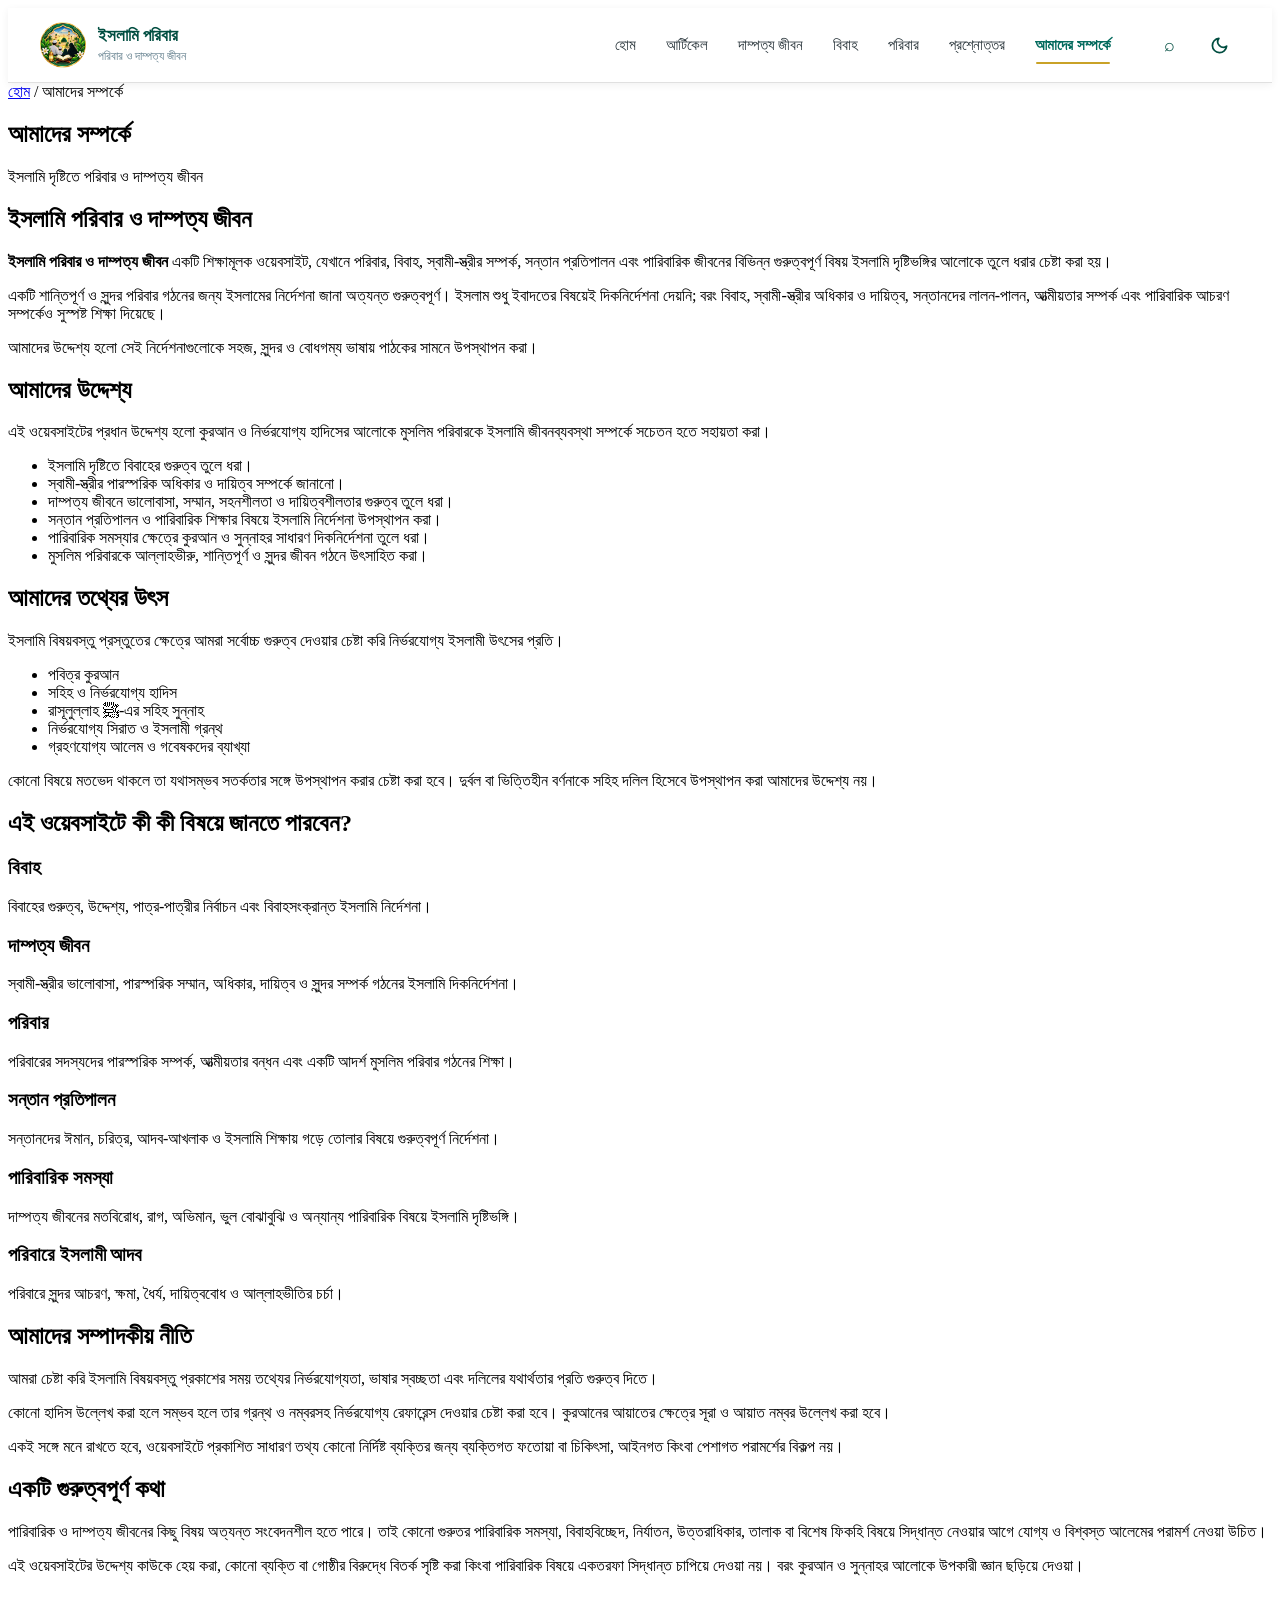
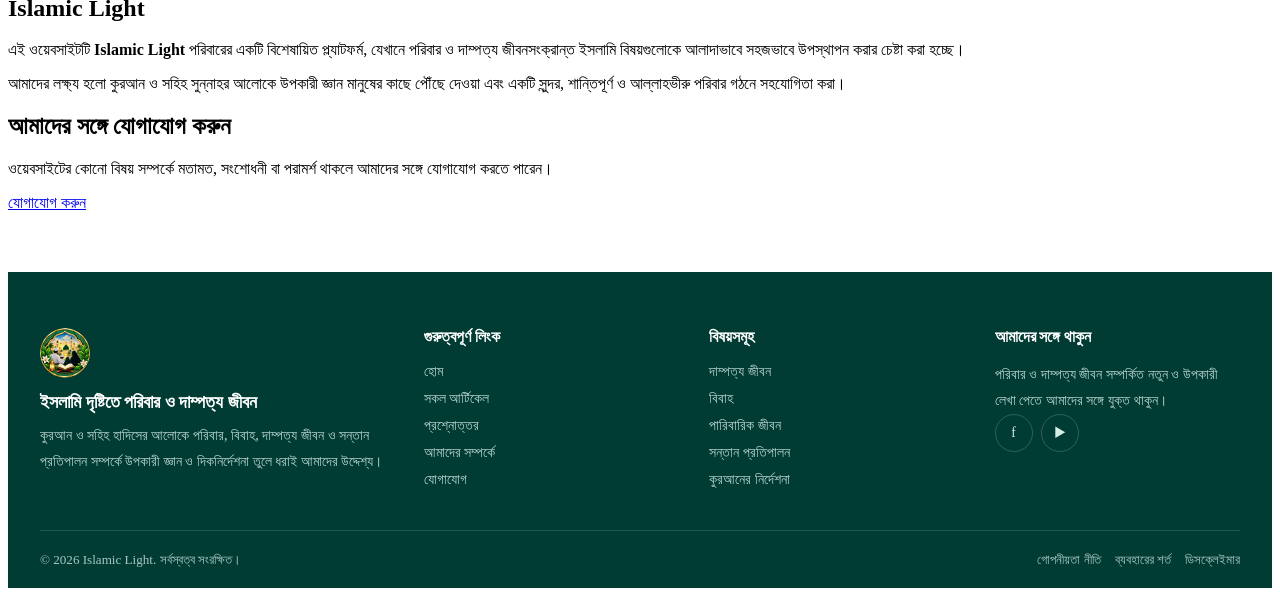
==== about.html @ 16d642fc "Create about.html" ====
<!DOCTYPE html>
<html lang="bn">
<head>
    <meta charset="UTF-8">

    <meta
        name="viewport"
        content="width=device-width, initial-scale=1.0"
    >

    <title>আমাদের সম্পর্কে | ইসলামি পরিবার ও দাম্পত্য জীবন</title>

    <meta
        name="description"
        content="ইসলামি দৃষ্টিতে পরিবার ও দাম্পত্য জীবন সম্পর্কে কুরআন, সহিহ হাদিস ও নির্ভরযোগ্য ইসলামী জ্ঞানের আলোকে তথ্য ও পরামর্শ।"
    >

    <meta
        name="robots"
        content="index, follow, max-image-preview:large"
    >

    <link
        rel="canonical"
        href="https://family.islamiclight.in/about.html"
    >

    <!-- Open Graph -->
    <meta
        property="og:type"
        content="website"
    >

    <meta
        property="og:title"
        content="আমাদের সম্পর্কে | ইসলামি পরিবার ও দাম্পত্য জীবন"
    >

    <meta
        property="og:description"
        content="কুরআন ও সহিহ হাদিসের আলোকে পরিবার, বিবাহ ও দাম্পত্য জীবন সম্পর্কে নির্ভরযোগ্য ইসলামী জ্ঞান।"
    >

    <meta
        property="og:url"
        content="https://family.islamiclight.in/about.html"
    >

    <meta
        property="og:site_name"
        content="ইসলামি পরিবার ও দাম্পত্য জীবন"
    >

    <meta
        property="og:image"
        content="https://family.islamiclight.in/images/family-islamic-life.webp"
    >

    <meta
        property="og:image:width"
        content="1200"
    >

    <meta
        property="og:image:height"
        content="630"
    >

    <!-- Twitter / X -->
    <meta
        name="twitter:card"
        content="summary_large_image"
    >

    <meta
        name="twitter:title"
        content="আমাদের সম্পর্কে | ইসলামি পরিবার ও দাম্পত্য জীবন"
    >

    <meta
        name="twitter:description"
        content="কুরআন ও সহিহ হাদিসের আলোকে পরিবার, বিবাহ ও দাম্পত্য জীবন সম্পর্কে নির্ভরযোগ্য ইসলামী জ্ঞান।"
    >

    <meta
        name="twitter:image"
        content="https://family.islamiclight.in/images/family-islamic-life.webp"
    >

    <!-- Favicon -->
    <link
        rel="icon"
        type="image/webp"
        href="/images/favicon.webp"
    >

    <!-- Global CSS -->
    <link
        rel="stylesheet"
        href="/css/header-footer.css"
    >

    <!-- About Page CSS -->
    <link
        rel="stylesheet"
        href="/css/about-page.css"
    >

    <!-- Global JavaScript -->
    <script
        src="/js/global.js"
        defer
    ></script>

    <!-- Structured Data -->
    <script type="application/ld+json">
    {
        "@context": "https://schema.org",
        "@type": "AboutPage",
        "name": "আমাদের সম্পর্কে",
        "url": "https://family.islamiclight.in/about.html",
        "description": "ইসলামি দৃষ্টিতে পরিবার ও দাম্পত্য জীবন সম্পর্কে কুরআন, সহিহ হাদিস ও নির্ভরযোগ্য ইসলামী জ্ঞানের আলোকে তথ্য ও পরামর্শ।",
        "isPartOf": {
            "@type": "WebSite",
            "name": "ইসলামি পরিবার ও দাম্পত্য জীবন",
            "url": "https://family.islamiclight.in/"
        }
    }
    </script>
</head>

<body>

    
    <div id="site-header"></div>


    
    <main id="main-content">

        <!-- Page Header -->
        <section class="page-hero">

            <div class="container">

                <nav
                    class="breadcrumb"
                    aria-label="Breadcrumb"
                >
                    <a href="/">হোম</a>
                    <span aria-hidden="true">/</span>
                    <span aria-current="page">
                        আমাদের সম্পর্কে
                    </span>
                </nav>

                <h1>
                    আমাদের সম্পর্কে
                </h1>

                <p>
                    ইসলামি দৃষ্টিতে পরিবার ও দাম্পত্য জীবন
                </p>

            </div>

        </section>


        <!-- About Introduction -->
        <section class="about-section">

            <div class="container">

                <article class="about-content">

                    <h2>
                        ইসলামি পরিবার ও দাম্পত্য জীবন
                    </h2>

                    <p>
                        <strong>ইসলামি পরিবার ও দাম্পত্য জীবন</strong>
                        একটি শিক্ষামূলক ওয়েবসাইট, যেখানে পরিবার,
                        বিবাহ, স্বামী-স্ত্রীর সম্পর্ক, সন্তান প্রতিপালন
                        এবং পারিবারিক জীবনের বিভিন্ন গুরুত্বপূর্ণ বিষয়
                        ইসলামি দৃষ্টিভঙ্গির আলোকে তুলে ধরার চেষ্টা করা হয়।
                    </p>

                    <p>
                        একটি শান্তিপূর্ণ ও সুন্দর পরিবার গঠনের জন্য
                        ইসলামের নির্দেশনা জানা অত্যন্ত গুরুত্বপূর্ণ।
                        ইসলাম শুধু ইবাদতের বিষয়েই দিকনির্দেশনা দেয়নি;
                        বরং বিবাহ, স্বামী-স্ত্রীর অধিকার ও দায়িত্ব,
                        সন্তানদের লালন-পালন, আত্মীয়তার সম্পর্ক এবং
                        পারিবারিক আচরণ সম্পর্কেও সুস্পষ্ট শিক্ষা দিয়েছে।
                    </p>

                    <p>
                        আমাদের উদ্দেশ্য হলো সেই নির্দেশনাগুলোকে
                        সহজ, সুন্দর ও বোধগম্য ভাষায় পাঠকের সামনে
                        উপস্থাপন করা।
                    </p>

                </article>

            </div>

        </section>


        <!-- Our Purpose -->
        <section class="purpose-section">

            <div class="container">

                <h2>
                    আমাদের উদ্দেশ্য
                </h2>

                <p>
                    এই ওয়েবসাইটের প্রধান উদ্দেশ্য হলো কুরআন ও
                    নির্ভরযোগ্য হাদিসের আলোকে মুসলিম পরিবারকে
                    ইসলামি জীবনব্যবস্থা সম্পর্কে সচেতন হতে সহায়তা করা।
                </p>

                <ul>
                    <li>
                        ইসলামি দৃষ্টিতে বিবাহের গুরুত্ব তুলে ধরা।
                    </li>

                    <li>
                        স্বামী-স্ত্রীর পারস্পরিক অধিকার ও দায়িত্ব
                        সম্পর্কে জানানো।
                    </li>

                    <li>
                        দাম্পত্য জীবনে ভালোবাসা, সম্মান, সহনশীলতা
                        ও দায়িত্বশীলতার গুরুত্ব তুলে ধরা।
                    </li>

                    <li>
                        সন্তান প্রতিপালন ও পারিবারিক শিক্ষার
                        বিষয়ে ইসলামি নির্দেশনা উপস্থাপন করা।
                    </li>

                    <li>
                        পারিবারিক সমস্যার ক্ষেত্রে কুরআন ও
                        সুন্নাহর সাধারণ দিকনির্দেশনা তুলে ধরা।
                    </li>

                    <li>
                        মুসলিম পরিবারকে আল্লাহভীরু, শান্তিপূর্ণ
                        ও সুন্দর জীবন গঠনে উৎসাহিত করা।
                    </li>
                </ul>

            </div>

        </section>


        <!-- Sources -->
        <section class="sources-section">

            <div class="container">

                <h2>
                    আমাদের তথ্যের উৎস
                </h2>

                <p>
                    ইসলামি বিষয়বস্তু প্রস্তুতের ক্ষেত্রে আমরা
                    সর্বোচ্চ গুরুত্ব দেওয়ার চেষ্টা করি নির্ভরযোগ্য
                    ইসলামী উৎসের প্রতি।
                </p>

                <ul>
                    <li>
                        পবিত্র কুরআন
                    </li>

                    <li>
                        সহিহ ও নির্ভরযোগ্য হাদিস
                    </li>

                    <li>
                        রাসূলুল্লাহ ﷺ-এর সহিহ সুন্নাহ
                    </li>

                    <li>
                        নির্ভরযোগ্য সিরাত ও ইসলামী গ্রন্থ
                    </li>

                    <li>
                        গ্রহণযোগ্য আলেম ও গবেষকদের ব্যাখ্যা
                    </li>
                </ul>

                <p>
                    কোনো বিষয়ে মতভেদ থাকলে তা যথাসম্ভব
                    সতর্কতার সঙ্গে উপস্থাপন করার চেষ্টা করা হবে।
                    দুর্বল বা ভিত্তিহীন বর্ণনাকে সহিহ দলিল হিসেবে
                    উপস্থাপন করা আমাদের উদ্দেশ্য নয়।
                </p>

            </div>

        </section>


        <!-- Topics -->
        <section class="topics-section">

            <div class="container">

                <h2>
                    এই ওয়েবসাইটে কী কী বিষয়ে জানতে পারবেন?
                </h2>

                <div class="topics-list">

                    <article class="topic-item">

                        <h3>
                            বিবাহ
                        </h3>

                        <p>
                            বিবাহের গুরুত্ব, উদ্দেশ্য, পাত্র-পাত্রীর
                            নির্বাচন এবং বিবাহসংক্রান্ত ইসলামি নির্দেশনা।
                        </p>

                    </article>


                    <article class="topic-item">

                        <h3>
                            দাম্পত্য জীবন
                        </h3>

                        <p>
                            স্বামী-স্ত্রীর ভালোবাসা, পারস্পরিক সম্মান,
                            অধিকার, দায়িত্ব ও সুন্দর সম্পর্ক গঠনের
                            ইসলামি দিকনির্দেশনা।
                        </p>

                    </article>


                    <article class="topic-item">

                        <h3>
                            পরিবার
                        </h3>

                        <p>
                            পরিবারের সদস্যদের পারস্পরিক সম্পর্ক,
                            আত্মীয়তার বন্ধন এবং একটি আদর্শ মুসলিম
                            পরিবার গঠনের শিক্ষা।
                        </p>

                    </article>


                    <article class="topic-item">

                        <h3>
                            সন্তান প্রতিপালন
                        </h3>

                        <p>
                            সন্তানদের ঈমান, চরিত্র, আদব-আখলাক ও
                            ইসলামি শিক্ষায় গড়ে তোলার বিষয়ে গুরুত্বপূর্ণ
                            নির্দেশনা।
                        </p>

                    </article>


                    <article class="topic-item">

                        <h3>
                            পারিবারিক সমস্যা
                        </h3>

                        <p>
                            দাম্পত্য জীবনের মতবিরোধ, রাগ, অভিমান,
                            ভুল বোঝাবুঝি ও অন্যান্য পারিবারিক বিষয়ে
                            ইসলামি দৃষ্টিভঙ্গি।
                        </p>

                    </article>


                    <article class="topic-item">

                        <h3>
                            পরিবারে ইসলামী আদব
                        </h3>

                        <p>
                            পরিবারে সুন্দর আচরণ, ক্ষমা, ধৈর্য,
                            দায়িত্ববোধ ও আল্লাহভীতির চর্চা।
                        </p>

                    </article>

                </div>

            </div>

        </section>


        <!-- Editorial Policy -->
        <section class="editorial-section">

            <div class="container">

                <h2>
                    আমাদের সম্পাদকীয় নীতি
                </h2>

                <p>
                    আমরা চেষ্টা করি ইসলামি বিষয়বস্তু প্রকাশের সময়
                    তথ্যের নির্ভরযোগ্যতা, ভাষার স্বচ্ছতা এবং
                    দলিলের যথার্থতার প্রতি গুরুত্ব দিতে।
                </p>

                <p>
                    কোনো হাদিস উল্লেখ করা হলে সম্ভব হলে তার
                    গ্রন্থ ও নম্বরসহ নির্ভরযোগ্য রেফারেন্স দেওয়ার
                    চেষ্টা করা হবে। কুরআনের আয়াতের ক্ষেত্রে
                    সূরা ও আয়াত নম্বর উল্লেখ করা হবে।
                </p>

                <p>
                    একই সঙ্গে মনে রাখতে হবে, ওয়েবসাইটে প্রকাশিত
                    সাধারণ তথ্য কোনো নির্দিষ্ট ব্যক্তির জন্য
                    ব্যক্তিগত ফতোয়া বা চিকিৎসা, আইনগত কিংবা
                    পেশাগত পরামর্শের বিকল্প নয়।
                </p>

            </div>

        </section>


        <!-- Important Note -->
        <section class="important-note">

            <div class="container">

                <h2>
                    একটি গুরুত্বপূর্ণ কথা
                </h2>

                <p>
                    পারিবারিক ও দাম্পত্য জীবনের কিছু বিষয়
                    অত্যন্ত সংবেদনশীল হতে পারে। তাই কোনো গুরুতর
                    পারিবারিক সমস্যা, বিবাহবিচ্ছেদ, নির্যাতন,
                    উত্তরাধিকার, তালাক বা বিশেষ ফিকহি বিষয়ে
                    সিদ্ধান্ত নেওয়ার আগে যোগ্য ও বিশ্বস্ত আলেমের
                    পরামর্শ নেওয়া উচিত।
                </p>

                <p>
                    এই ওয়েবসাইটের উদ্দেশ্য কাউকে হেয় করা,
                    কোনো ব্যক্তি বা গোষ্ঠীর বিরুদ্ধে বিতর্ক সৃষ্টি
                    করা কিংবা পারিবারিক বিষয়ে একতরফা সিদ্ধান্ত
                    চাপিয়ে দেওয়া নয়। বরং কুরআন ও সুন্নাহর
                    আলোকে উপকারী জ্ঞান ছড়িয়ে দেওয়া।
                </p>

            </div>

        </section>


        <!-- Islamic Light Connection -->
        <section class="website-section">

            <div class="container">

                <h2>
                    Islamic Light
                </h2>

                <p>
                    এই ওয়েবসাইটটি <strong>Islamic Light</strong>
                    পরিবারের একটি বিশেষায়িত প্ল্যাটফর্ম,
                    যেখানে পরিবার ও দাম্পত্য জীবনসংক্রান্ত
                    ইসলামি বিষয়গুলোকে আলাদাভাবে সহজভাবে
                    উপস্থাপন করার চেষ্টা করা হচ্ছে।
                </p>

                <p>
                    আমাদের লক্ষ্য হলো কুরআন ও সহিহ সুন্নাহর
                    আলোকে উপকারী জ্ঞান মানুষের কাছে পৌঁছে দেওয়া
                    এবং একটি সুন্দর, শান্তিপূর্ণ ও আল্লাহভীরু
                    পরিবার গঠনে সহযোগিতা করা।
                </p>

            </div>

        </section>


        <!-- Contact CTA -->
        <section class="contact-section">

            <div class="container">

                <h2>
                    আমাদের সঙ্গে যোগাযোগ করুন
                </h2>

                <p>
                    ওয়েবসাইটের কোনো বিষয় সম্পর্কে মতামত,
                    সংশোধনী বা পরামর্শ থাকলে আমাদের সঙ্গে
                    যোগাযোগ করতে পারেন।
                </p>

                <a
                    href="/contact.html"
                    class="contact-button"
                >
                    যোগাযোগ করুন
                </a>

            </div>

        </section>

    </main>


    <div id="site-footer"></div>


</body>
  </html>
---- css/header-footer.css ----
/* =========================================================
   ISLAMIC LIGHT
   Family & Married Life Website
   Header & Footer Styles
   File: header-footer.css
   ========================================================= */


/* =========================================================
   1. CSS VARIABLES
   ========================================================= */

:root {
    --primary-color: #00695c;
    --primary-dark: #004d40;
    --primary-light: #00897b;

    --secondary-color: #c9a227;

    --header-bg: #ffffff;
    --footer-bg: #003c34;

    --text-color: #263238;
    --text-light: #607d8b;
    --white: #ffffff;

    --border-color: #e0e0e0;
    --hover-bg: #f1f8f6;

    --header-height: 74px;

    --container-width: 1200px;

    --shadow-sm:
        0 2px 8px rgba(0, 0, 0, 0.06);

    --shadow-md:
        0 4px 18px rgba(0, 0, 0, 0.10);

    --transition:
        0.25s ease;
}


/* =========================================================
   2. BASIC RESET
   ========================================================= */

.site-header *,
.site-footer * {
    box-sizing: border-box;
}

.site-header ul,
.site-footer ul {
    list-style: none;
    margin: 0;
    padding: 0;
}

.site-header a,
.site-footer a {
    text-decoration: none;
}

.site-header button,
.site-footer button {
    font: inherit;
}


/* =========================================================
   3. HEADER
   ========================================================= */

.site-header {
    width: 100%;
    background: var(--header-bg);
    border-bottom: 1px solid var(--border-color);
    box-shadow: var(--shadow-sm);

    position: sticky;
    top: 0;
    z-index: 1000;
}


/* =========================================================
   4. HEADER CONTAINER
   ========================================================= */

.site-header .header-container {
    width: min(100% - 32px, var(--container-width));
    min-height: var(--header-height);

    margin: 0 auto;

    display: flex;
    align-items: center;
    justify-content: space-between;

    gap: 24px;
}


/* =========================================================
   5. BRAND / LOGO
   ========================================================= */

.site-header .site-brand {
    display: flex;
    align-items: center;
    gap: 12px;

    color: var(--primary-dark);

    flex-shrink: 0;
}

.site-header .site-logo {
    width: 46px;
    height: 46px;

    display: block;

    object-fit: contain;

    border-radius: 50%;
}

.site-header .brand-text {
    display: flex;
    flex-direction: column;
    justify-content: center;

    line-height: 1.25;
}

.site-header .brand-title {
    margin: 0;

    color: var(--primary-dark);

    font-size: 1.05rem;
    font-weight: 700;
}

.site-header .brand-subtitle {
    margin: 3px 0 0;

    color: var(--text-light);

    font-size: 0.75rem;
    font-weight: 400;
}


/* =========================================================
   6. DESKTOP NAVIGATION
   ========================================================= */

.site-header .main-navigation {
    display: flex;
    align-items: center;

    margin-left: auto;
}

.site-header .nav-list {
    display: flex;
    align-items: center;
    gap: 4px;
}

.site-header .nav-link {
    position: relative;

    display: inline-flex;
    align-items: center;
    justify-content: center;

    min-height: 44px;

    padding: 8px 13px;

    color: var(--text-color);

    font-size: 0.92rem;
    font-weight: 500;

    border-radius: 8px;

    transition:
        color var(--transition),
        background-color var(--transition);
}

.site-header .nav-link:hover,
.site-header .nav-link:focus-visible {
    color: var(--primary-color);
    background: var(--hover-bg);
}

.site-header .nav-link.active {
    color: var(--primary-color);
    font-weight: 700;
}


/* Active navigation indicator */

.site-header .nav-link.active::after {
    content: "";

    position: absolute;

    left: 14px;
    right: 14px;
    bottom: 3px;

    height: 2px;

    background: var(--secondary-color);

    border-radius: 10px;
}


/* =========================================================
   7. HEADER ACTIONS
   ========================================================= */

.site-header .header-actions {
    display: flex;
    align-items: center;
    gap: 8px;

    flex-shrink: 0;
}


/* Generic header action */

.site-header .header-action {
    width: 42px;
    height: 42px;

    display: inline-flex;
    align-items: center;
    justify-content: center;

    padding: 0;

    color: var(--primary-dark);
    background: transparent;

    border: 1px solid transparent;
    border-radius: 50%;

    cursor: pointer;

    transition:
        color var(--transition),
        background-color var(--transition),
        border-color var(--transition);
}

.site-header .header-action:hover,
.site-header .header-action:focus-visible {
    color: var(--primary-color);
    background: var(--hover-bg);
    border-color: var(--border-color);
}

/* =========================================================
   THEME TOGGLE BUTTON
   ========================================================= */

.theme-toggle-btn {
    display: inline-flex;
    align-items: center;
    justify-content: center;
    width: 40px;
    height: 40px;
    padding: 0;
    background: var(--home-bg-green);
    color: var(--home-primary);
    border: 1px solid var(--home-border);
    border-radius: 50%;
    cursor: pointer;
    transition: background-color var(--home-transition), color var(--home-transition), transform var(--home-transition), border-color var(--home-transition);
}

.theme-toggle-btn:hover {
    background: var(--home-primary);
    color: #ffffff;
    transform: scale(1.05);
}

/* আইকন টগল করার লজিক */
.theme-toggle-btn .sun-icon {
    display: none;
}

.theme-toggle-btn .moon-icon {
    display: block;
}

/* ডার্ক মোড সক্রিয় থাকলে সূর্য দেখাবে এবং চাঁদ লুকাবে */
body.dark-mode .theme-toggle-btn .sun-icon,
[data-theme="dark"] .theme-toggle-btn .sun-icon {
    display: block;
    color: #ffd54f; /* গোল্ডেন সান কালার */
}

body.dark-mode .theme-toggle-btn .moon-icon,
[data-theme="dark"] .theme-toggle-btn .moon-icon {
    display: none;
}
/* =========================================================
   8. SEARCH BUTTON
   ========================================================= */

.site-header .search-button {
    font-size: 1.15rem;
}


/* =========================================================
   9. MOBILE MENU BUTTON
   ========================================================= */

.site-header .menu-toggle {
    display: none;

    position: relative;

    width: 44px;
    height: 44px;

    padding: 0;

    background: transparent;

    border: 1px solid var(--border-color);
    border-radius: 8px;

    cursor: pointer;

    transition:
        background-color var(--transition),
        border-color var(--transition);
}

.site-header .menu-toggle:hover,
.site-header .menu-toggle:focus-visible {
    background: var(--hover-bg);
    border-color: var(--primary-color);
}

.site-header .menu-icon,
.site-header .menu-icon::before,
.site-header .menu-icon::after {
    width: 21px;
    height: 2px;

    background: var(--primary-dark);

    border-radius: 5px;

    transition:
        transform var(--transition),
        opacity var(--transition);
}

.site-header .menu-icon {
    position: relative;

    display: block;

    margin: auto;
}

.site-header .menu-icon::before,
.site-header .menu-icon::after {
    content: "";

    position: absolute;
    left: 0;
}

.site-header .menu-icon::before {
    top: -7px;
}

.site-header .menu-icon::after {
    top: 7px;
}


/* =========================================================
   10. MOBILE MENU OPEN STATE
   Controlled by global.js
   ========================================================= */

.site-header .menu-toggle[aria-expanded="true"] .menu-icon {
    background: transparent;
}

.site-header .menu-toggle[aria-expanded="true"] .menu-icon::before {
    transform: translateY(7px) rotate(45deg);
}

.site-header .menu-toggle[aria-expanded="true"] .menu-icon::after {
    transform: translateY(-7px) rotate(-45deg);
}


/* =========================================================
   11. MOBILE SEARCH
   ========================================================= */

.site-header .search-panel {
    display: none;

    width: 100%;

    padding: 12px 16px;

    background: var(--header-bg);

    border-top: 1px solid var(--border-color);
}

.site-header .search-panel.is-open {
    display: block;
}

.site-header .search-form {
    width: min(100%, 700px);

    margin: 0 auto;

    display: flex;
    align-items: center;
    gap: 8px;
}

.site-header .search-input {
    flex: 1;

    min-width: 0;

    height: 44px;

    padding: 8px 14px;

    color: var(--text-color);

    background: #ffffff;

    border: 1px solid var(--border-color);
    border-radius: 8px;

    outline: none;

    font-size: 0.95rem;

    transition:
        border-color var(--transition),
        box-shadow var(--transition);
}

.site-header .search-input:focus {
    border-color: var(--primary-color);

    box-shadow:
        0 0 0 3px rgba(0, 105, 92, 0.10);
}

.site-header .search-submit {
    min-height: 44px;

    padding: 8px 18px;

    color: var(--white);
    background: var(--primary-color);

    border: 0;
    border-radius: 8px;

    cursor: pointer;

    font-weight: 600;

    transition:
        background-color var(--transition),
        transform var(--transition);
}

.site-header .search-submit:hover,
.site-header .search-submit:focus-visible {
    background: var(--primary-dark);
}

.site-header .search-submit:active {
    transform: translateY(1px);
}


/* =========================================================
   12. HEADER DROPDOWN SUPPORT
   ========================================================= */

.site-header .has-dropdown {
    position: relative;
}

.site-header .dropdown-menu {
    position: absolute;

    top: calc(100% + 8px);
    left: 0;

    min-width: 210px;

    padding: 8px;

    background: var(--white);

    border: 1px solid var(--border-color);
    border-radius: 10px;

    box-shadow: var(--shadow-md);

    opacity: 0;
    visibility: hidden;

    transform: translateY(-5px);

    transition:
        opacity var(--transition),
        visibility var(--transition),
        transform var(--transition);
}

.site-header .has-dropdown:hover .dropdown-menu,
.site-header .has-dropdown:focus-within .dropdown-menu {
    opacity: 1;
    visibility: visible;

    transform: translateY(0);
}

.site-header .dropdown-link {
    display: block;

    padding: 10px 12px;

    color: var(--text-color);

    border-radius: 7px;

    font-size: 0.9rem;

    transition:
        color var(--transition),
        background-color var(--transition);
}

.site-header .dropdown-link:hover,
.site-header .dropdown-link:focus-visible {
    color: var(--primary-color);
    background: var(--hover-bg);
}


/* =========================================================
   13. FOOTER
   ========================================================= */

.site-footer {
    margin-top: 60px;

    color: #e8f5f2;

    background: var(--footer-bg);
}


/* =========================================================
   14. FOOTER CONTAINER
   ========================================================= */

.site-footer .footer-container {
    width: min(100% - 32px, var(--container-width));

    margin: 0 auto;
}


/* =========================================================
   15. FOOTER MAIN
   ========================================================= */

.site-footer .footer-main {
    padding: 56px 0 42px;

    display: grid;

    grid-template-columns:
        minmax(220px, 1.4fr)
        repeat(3, minmax(150px, 1fr));

    gap: 40px;
}


/* =========================================================
   16. FOOTER BRAND
   ========================================================= */

.site-footer .footer-brand {
    max-width: 360px;
}

.site-footer .footer-logo {
    width: 50px;
    height: 50px;

    display: block;

    margin-bottom: 14px;

    object-fit: contain;

    border-radius: 50%;
}

.site-footer .footer-title {
    margin: 0 0 10px;

    color: var(--white);

    font-size: 1.15rem;
    font-weight: 700;
}

.site-footer .footer-description {
    margin: 0;

    color: #b7d4cf;

    font-size: 0.9rem;
    line-height: 1.8;
}


/* =========================================================
   17. FOOTER COLUMNS
   ========================================================= */

.site-footer .footer-column-title {
    margin: 0 0 16px;

    color: var(--white);

    font-size: 0.98rem;
    font-weight: 700;
}

.site-footer .footer-links {
    display: flex;
    flex-direction: column;

    gap: 9px;
}

.site-footer .footer-link {
    display: inline-block;

    width: fit-content;

    color: #b7d4cf;

    font-size: 0.88rem;

    transition:
        color var(--transition),
        transform var(--transition);
}

.site-footer .footer-link:hover,
.site-footer .footer-link:focus-visible {
    color: var(--white);

    transform: translateX(3px);
}


/* =========================================================
   18. FOOTER SOCIAL LINKS
   ========================================================= */

.site-footer .social-links {
    display: flex;
    align-items: center;
    flex-wrap: wrap;

    gap: 8px;
}

.site-footer .social-link {
    width: 38px;
    height: 38px;

    display: inline-flex;
    align-items: center;
    justify-content: center;

    color: #d7ebe7;

    border: 1px solid rgba(255, 255, 255, 0.18);
    border-radius: 50%;

    font-size: 0.85rem;

    transition:
        color var(--transition),
        background-color var(--transition),
        border-color var(--transition),
        transform var(--transition);
}

.site-footer .social-link:hover,
.site-footer .social-link:focus-visible {
    color: var(--white);

    background: rgba(255, 255, 255, 0.10);

    border-color: rgba(255, 255, 255, 0.35);

    transform: translateY(-2px);
}


/* =========================================================
   19. FOOTER BOTTOM
   ========================================================= */

.site-footer .footer-bottom {
    padding: 18px 0;

    border-top: 1px solid rgba(255, 255, 255, 0.12);

    display: flex;
    align-items: center;
    justify-content: space-between;

    gap: 20px;
}

.site-footer .copyright {
    margin: 0;

    color: #a9c7c2;

    font-size: 0.82rem;
    line-height: 1.6;
}

.site-footer .footer-bottom-links {
    display: flex;
    align-items: center;
    flex-wrap: wrap;

    gap: 14px;
}

.site-footer .footer-bottom-link {
    color: #a9c7c2;

    font-size: 0.82rem;

    transition: color var(--transition);
}

.site-footer .footer-bottom-link:hover,
.site-footer .footer-bottom-link:focus-visible {
    color: var(--white);
}


/* =========================================================
   20. ACCESSIBILITY
   ========================================================= */

.site-header a:focus-visible,
.site-header button:focus-visible,
.site-footer a:focus-visible,
.site-footer button:focus-visible {
    outline: 3px solid rgba(201, 162, 39, 0.45);
    outline-offset: 2px;
}


/* =========================================================
   21. REDUCED MOTION
   ========================================================= */

@media (prefers-reduced-motion: reduce) {

    .site-header *,
    .site-footer * {
        scroll-behavior: auto !important;
        transition-duration: 0.01ms !important;
        animation-duration: 0.01ms !important;
        animation-iteration-count: 1 !important;
    }
}


/* =========================================================
   22. TABLET
   ========================================================= */

@media (max-width: 1024px) {

    .site-header .nav-link {
        padding-left: 10px;
        padding-right: 10px;

        font-size: 0.87rem;
    }

    .site-footer .footer-main {
        grid-template-columns:
            repeat(2, minmax(180px, 1fr));

        gap: 32px;
    }

    .site-footer .footer-brand {
        max-width: none;
    }
}


/* =========================================================
   23. MOBILE NAVIGATION
   ========================================================= */

@media (max-width: 768px) {

    .site-header .header-container {
        min-height: 66px;

        width: min(100% - 24px, var(--container-width));

        gap: 10px;
    }

    .site-header .site-logo {
        width: 40px;
        height: 40px;
    }

    .site-header .brand-title {
        font-size: 0.95rem;
    }

    .site-header .brand-subtitle {
        font-size: 0.68rem;
    }

    .site-header .menu-toggle {
        display: inline-flex;
        align-items: center;
        justify-content: center;
    }

    .site-header .main-navigation {
        position: absolute;

        top: 100%;
        left: 0;
        right: 0;

        display: none;

        width: 100%;

        padding: 10px 12px 14px;

        background: var(--white);

        border-top: 1px solid var(--border-color);
        border-bottom: 1px solid var(--border-color);

        box-shadow: var(--shadow-md);
    }

    .site-header .main-navigation.is-open {
        display: block;
    }

    .site-header .nav-list {
        display: flex;
        flex-direction: column;
        align-items: stretch;

        gap: 3px;
    }

    .site-header .nav-item {
        width: 100%;
    }

    .site-header .nav-link {
        width: 100%;

        justify-content: flex-start;

        min-height: 46px;

        padding: 10px 14px;

        border-radius: 7px;
    }

    .site-header .nav-link.active::after {
        left: 8px;
        right: auto;

        top: 10px;
        bottom: 10px;

        width: 3px;
        height: auto;
    }

    .site-header .dropdown-menu {
        position: static;

        display: none;

        width: 100%;

        margin-top: 2px;

        padding: 4px;

        border: 0;

        box-shadow: none;

        opacity: 1;
        visibility: visible;

        transform: none;
    }

    .site-header .has-dropdown.is-open .dropdown-menu {
        display: block;
    }

    .site-header .dropdown-link {
        padding-left: 28px;
    }

    .site-footer {
        margin-top: 40px;
    }

    .site-footer .footer-main {
        padding: 42px 0 32px;

        grid-template-columns: 1fr;

        gap: 30px;
    }

    .site-footer .footer-brand {
        max-width: 600px;
    }

    .site-footer .footer-bottom {
        flex-direction: column;

        align-items: flex-start;

        padding: 18px 0;
    }
}


/* =========================================================
   24. SMALL MOBILE
   ========================================================= */

@media (max-width: 480px) {

    .site-header .header-container {
        width: min(100% - 18px, var(--container-width));
    }

    .site-header .brand-subtitle {
        display: none;
    }

    .site-header .header-actions {
        gap: 3px;
    }

    .site-header .header-action {
        width: 39px;
        height: 39px;
    }

    .site-header .menu-toggle {
        width: 41px;
        height: 41px;
    }

    .site-header .search-form {
        flex-direction: column;
        align-items: stretch;
    }

    .site-header .search-submit {
        width: 100%;
    }

    .site-footer .footer-container {
        width: min(100% - 24px, var(--container-width));
    }

    .site-footer .footer-main {
        padding-top: 36px;
    }

    .site-footer .footer-bottom-links {
        gap: 10px;
    }
}


/* =========================================================
   25. PRINT
   ========================================================= */

@media print {

    .site-header {
        position: static;

        box-shadow: none;
    }

    .site-header .main-navigation,
    .site-header .header-actions,
    .site-footer .social-links {
        display: none !important;
    }

    .site-footer {
        color: #000000;
        background: transparent;
    }
}
/* =========================================================
   ACCESSIBILITY - VISUALLY HIDDEN
   ========================================================= */

.visually-hidden {
    position: absolute !important;

    width: 1px !important;
    height: 1px !important;

    padding: 0 !important;
    margin: -1px !important;

    overflow: hidden !important;

    clip: rect(0, 0, 0, 0) !important;
    clip-path: inset(50%) !important;

    white-space: nowrap !important;

    border: 0 !important;
}
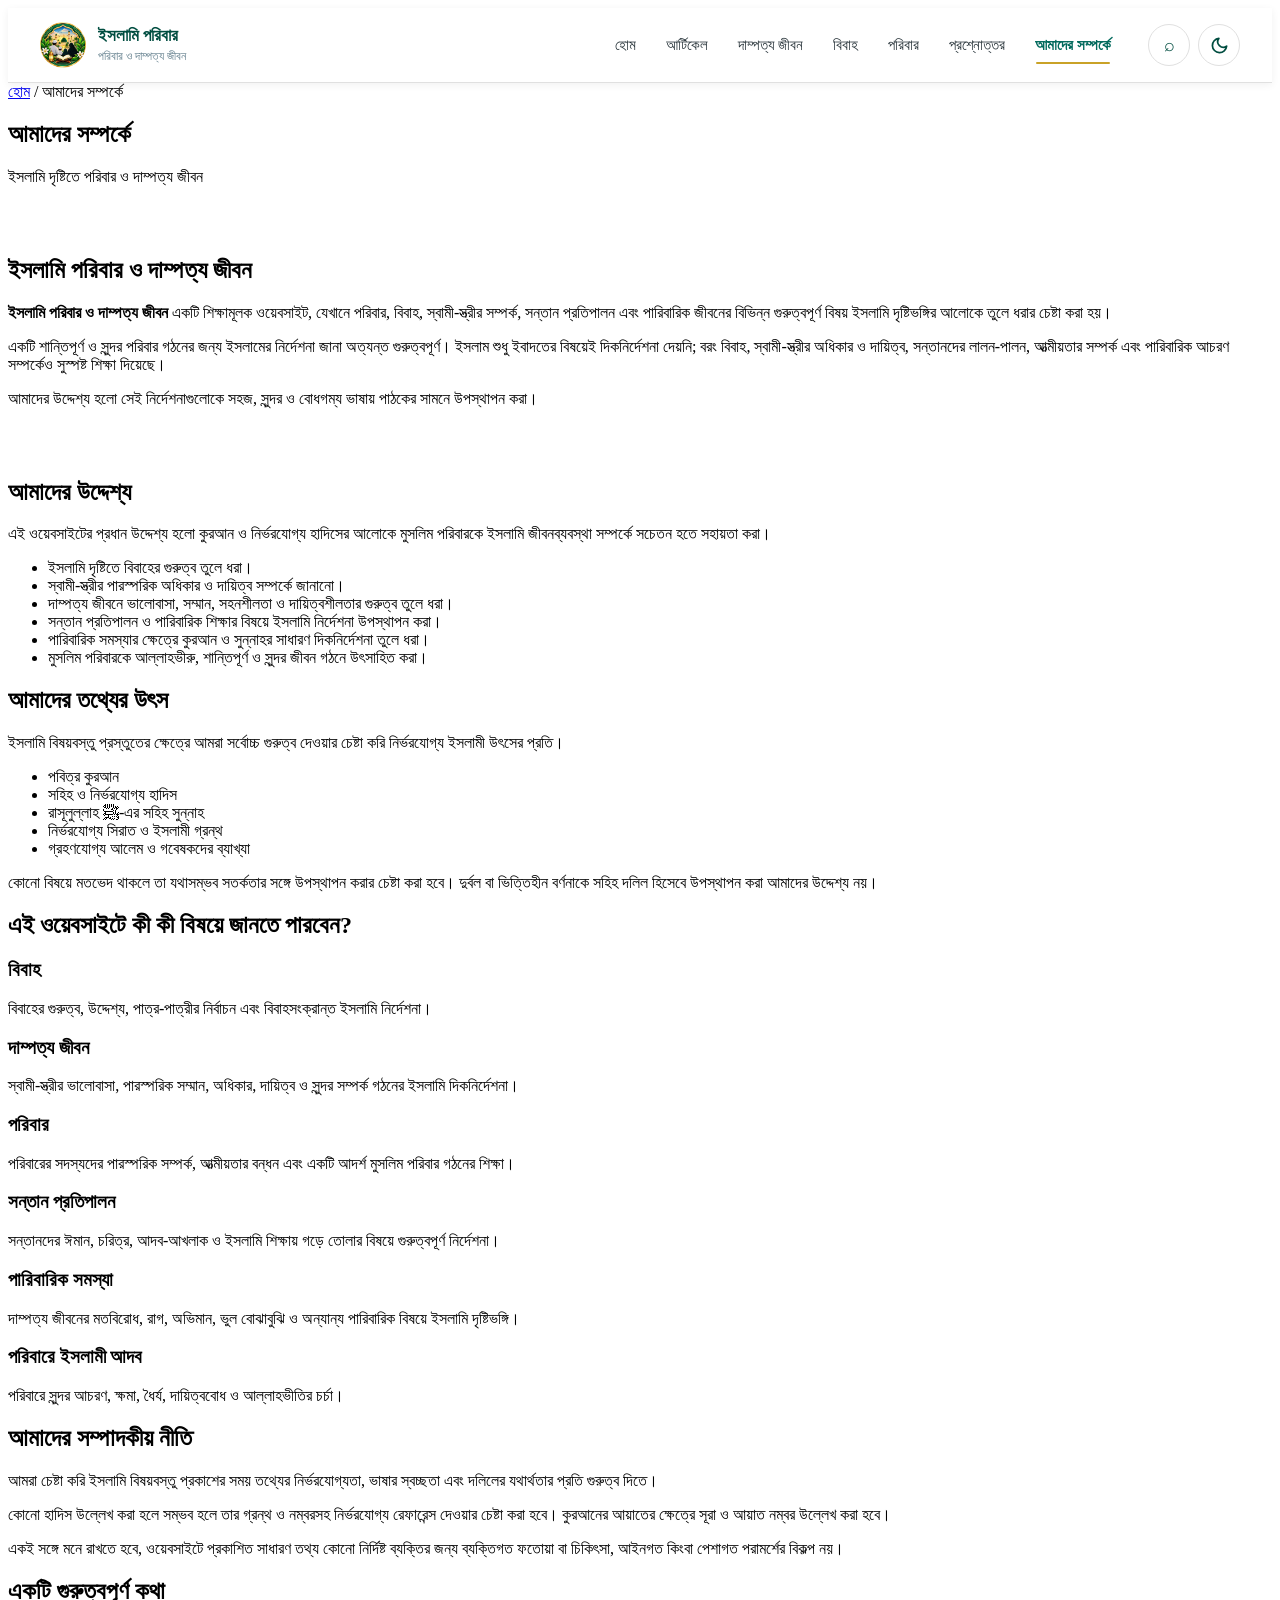
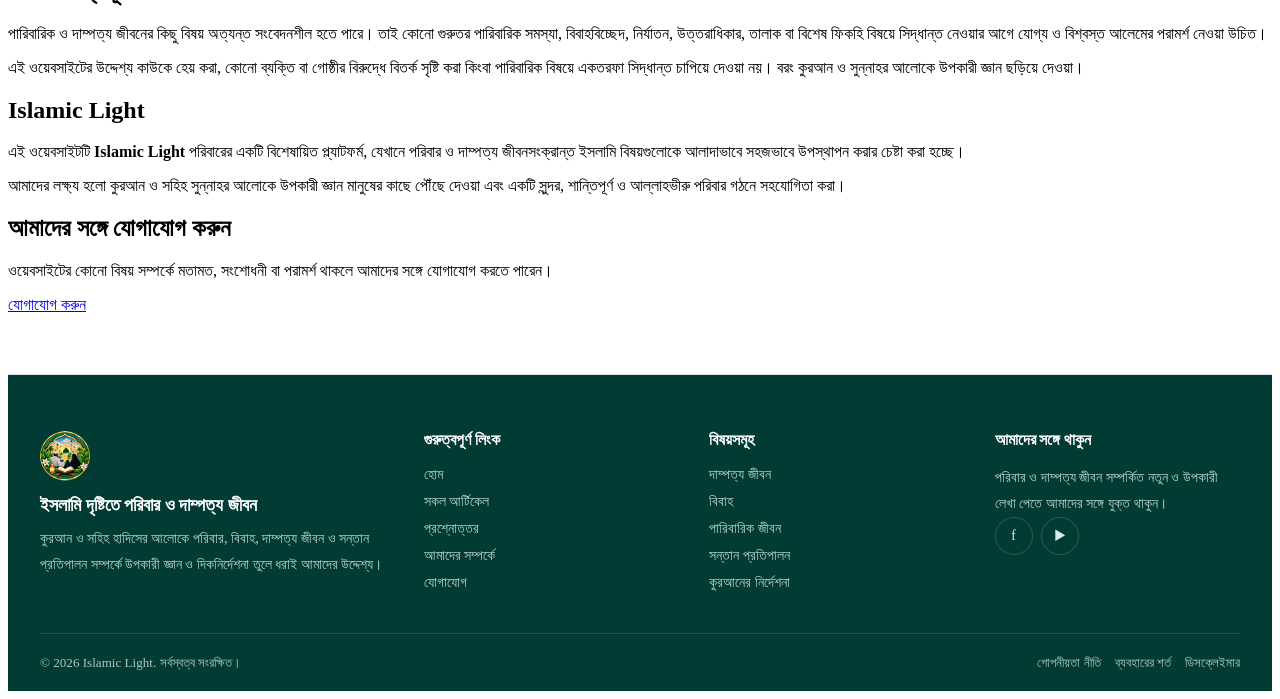
==== commit b4ba04a7: "Update about.html" ====
--- a/about.html
+++ b/about.html
@@ -103,7 +103,7 @@
     <!-- About Page CSS -->
     <link
         rel="stylesheet"
-        href="/css/about-page.css"
+        href="/css/about.css"
     >
 
     <!-- Global JavaScript -->
--- a/css/header-footer.css
+++ b/css/header-footer.css
@@ -7,7 +7,7 @@
 
 
 /* =========================================================
-   1. CSS VARIABLES
+   1. CSS VARIABLES (LIGHT & DARK THEMES)
    ========================================================= */
 
 :root {
@@ -26,19 +26,64 @@
 
     --border-color: #e0e0e0;
     --hover-bg: #f1f8f6;
+    --card-bg: #ffffff;
 
     --header-height: 74px;
-
     --container-width: 1200px;
 
-    --shadow-sm:
-        0 2px 8px rgba(0, 0, 0, 0.06);
-
-    --shadow-md:
-        0 4px 18px rgba(0, 0, 0, 0.10);
-
-    --transition:
-        0.25s ease;
+    --shadow-sm: 0 2px 8px rgba(0, 0, 0, 0.06);
+    --shadow-md: 0 4px 18px rgba(0, 0, 0, 0.10);
+
+    --transition: 0.25s ease;
+}
+
+/* System Dark Mode Preference */
+@media (prefers-color-scheme: dark) {
+    :root:not([data-theme="light"]) {
+        --primary-color: #26a69a;
+        --primary-dark: #80cbc4;
+        --primary-light: #4db6ac;
+
+        --secondary-color: #ffd54f;
+
+        --header-bg: #12181b;
+        --footer-bg: #0b1214;
+
+        --text-color: #eceff1;
+        --text-light: #90a4ae;
+        --white: #ffffff;
+
+        --border-color: #263238;
+        --hover-bg: #1a272c;
+        --card-bg: #1a2226;
+
+        --shadow-sm: 0 2px 8px rgba(0, 0, 0, 0.40);
+        --shadow-md: 0 4px 18px rgba(0, 0, 0, 0.55);
+    }
+}
+
+/* Dark Mode Class / Attribute Support */
+body.dark-mode,
+[data-theme="dark"] {
+    --primary-color: #26a69a;
+    --primary-dark: #80cbc4;
+    --primary-light: #4db6ac;
+
+    --secondary-color: #ffd54f;
+
+    --header-bg: #12181b;
+    --footer-bg: #0b1214;
+
+    --text-color: #eceff1;
+    --text-light: #90a4ae;
+    --white: #ffffff;
+
+    --border-color: #263238;
+    --hover-bg: #1a272c;
+    --card-bg: #1a2226;
+
+    --shadow-sm: 0 2px 8px rgba(0, 0, 0, 0.40);
+    --shadow-md: 0 4px 18px rgba(0, 0, 0, 0.55);
 }
 
 
@@ -82,6 +127,7 @@
     position: sticky;
     top: 0;
     z-index: 1000;
+    transition: background-color var(--transition), border-color var(--transition);
 }
 
 
@@ -227,7 +273,7 @@
 
 
 /* =========================================================
-   7. HEADER ACTIONS
+   7. HEADER ACTIONS & BUTTONS
    ========================================================= */
 
 .site-header .header-actions {
@@ -238,9 +284,6 @@
     flex-shrink: 0;
 }
 
-
-/* Generic header action */
-
 .site-header .header-action {
     width: 42px;
     height: 42px;
@@ -254,7 +297,7 @@
     color: var(--primary-dark);
     background: transparent;
 
-    border: 1px solid transparent;
+    border: 1px solid var(--border-color);
     border-radius: 50%;
 
     cursor: pointer;
@@ -262,42 +305,26 @@
     transition:
         color var(--transition),
         background-color var(--transition),
-        border-color var(--transition);
+        border-color var(--transition),
+        transform var(--transition);
 }
 
 .site-header .header-action:hover,
 .site-header .header-action:focus-visible {
     color: var(--primary-color);
     background: var(--hover-bg);
-    border-color: var(--border-color);
-}
-
-/* =========================================================
-   THEME TOGGLE BUTTON
-   ========================================================= */
+    border-color: var(--primary-color);
+    transform: translateY(-1px);
+}
+
+
+/* Theme Toggle Button Specifics */
 
 .theme-toggle-btn {
-    display: inline-flex;
-    align-items: center;
-    justify-content: center;
-    width: 40px;
-    height: 40px;
-    padding: 0;
-    background: var(--home-bg-green);
-    color: var(--home-primary);
-    border: 1px solid var(--home-border);
-    border-radius: 50%;
-    cursor: pointer;
-    transition: background-color var(--home-transition), color var(--home-transition), transform var(--home-transition), border-color var(--home-transition);
-}
-
-.theme-toggle-btn:hover {
-    background: var(--home-primary);
-    color: #ffffff;
-    transform: scale(1.05);
-}
-
-/* আইকন টগল করার লজিক */
+    background: var(--hover-bg);
+    color: var(--primary-color);
+}
+
 .theme-toggle-btn .sun-icon {
     display: none;
 }
@@ -306,17 +333,18 @@
     display: block;
 }
 
-/* ডার্ক মোড সক্রিয় থাকলে সূর্য দেখাবে এবং চাঁদ লুকাবে */
 body.dark-mode .theme-toggle-btn .sun-icon,
 [data-theme="dark"] .theme-toggle-btn .sun-icon {
     display: block;
-    color: #ffd54f; /* গোল্ডেন সান কালার */
+    color: #ffd54f;
 }
 
 body.dark-mode .theme-toggle-btn .moon-icon,
 [data-theme="dark"] .theme-toggle-btn .moon-icon {
     display: none;
 }
+
+
 /* =========================================================
    8. SEARCH BUTTON
    ========================================================= */
@@ -335,8 +363,8 @@
 
     position: relative;
 
-    width: 44px;
-    height: 44px;
+    width: 42px;
+    height: 42px;
 
     padding: 0;
 
@@ -370,7 +398,8 @@
 
     transition:
         transform var(--transition),
-        opacity var(--transition);
+        opacity var(--transition),
+        background-color var(--transition);
 }
 
 .site-header .menu-icon {
@@ -400,7 +429,6 @@
 
 /* =========================================================
    10. MOBILE MENU OPEN STATE
-   Controlled by global.js
    ========================================================= */
 
 .site-header .menu-toggle[aria-expanded="true"] .menu-icon {
@@ -417,7 +445,7 @@
 
 
 /* =========================================================
-   11. MOBILE SEARCH
+   11. MOBILE SEARCH PANEL
    ========================================================= */
 
 .site-header .search-panel {
@@ -457,7 +485,7 @@
 
     color: var(--text-color);
 
-    background: #ffffff;
+    background: var(--card-bg);
 
     border: 1px solid var(--border-color);
     border-radius: 8px;
@@ -468,14 +496,15 @@
 
     transition:
         border-color var(--transition),
-        box-shadow var(--transition);
+        box-shadow var(--transition),
+        background-color var(--transition);
 }
 
 .site-header .search-input:focus {
     border-color: var(--primary-color);
 
     box-shadow:
-        0 0 0 3px rgba(0, 105, 92, 0.10);
+        0 0 0 3px rgba(38, 166, 154, 0.15);
 }
 
 .site-header .search-submit {
@@ -483,7 +512,7 @@
 
     padding: 8px 18px;
 
-    color: var(--white);
+    color: #ffffff;
     background: var(--primary-color);
 
     border: 0;
@@ -501,6 +530,7 @@
 .site-header .search-submit:hover,
 .site-header .search-submit:focus-visible {
     background: var(--primary-dark);
+    color: #12181b;
 }
 
 .site-header .search-submit:active {
@@ -526,7 +556,7 @@
 
     padding: 8px;
 
-    background: var(--white);
+    background: var(--card-bg);
 
     border: 1px solid var(--border-color);
     border-radius: 10px;
@@ -585,6 +615,9 @@
     color: #e8f5f2;
 
     background: var(--footer-bg);
+    border-top: 1px solid var(--border-color);
+
+    transition: background-color var(--transition), border-color var(--transition);
 }
 
 
@@ -655,6 +688,11 @@
     line-height: 1.8;
 }
 
+body.dark-mode .site-footer .footer-description,
+[data-theme="dark"] .site-footer .footer-description {
+    color: #8c9ba5;
+}
+
 
 /* =========================================================
    17. FOOTER COLUMNS
@@ -690,9 +728,14 @@
         transform var(--transition);
 }
 
+body.dark-mode .site-footer .footer-link,
+[data-theme="dark"] .site-footer .footer-link {
+    color: #8c9ba5;
+}
+
 .site-footer .footer-link:hover,
 .site-footer .footer-link:focus-visible {
-    color: var(--white);
+    color: var(--secondary-color);
 
     transform: translateX(3px);
 }
@@ -734,7 +777,7 @@
 
 .site-footer .social-link:hover,
 .site-footer .social-link:focus-visible {
-    color: var(--white);
+    color: #ffffff;
 
     background: rgba(255, 255, 255, 0.10);
 
@@ -767,6 +810,11 @@
 
     font-size: 0.82rem;
     line-height: 1.6;
+}
+
+body.dark-mode .site-footer .copyright,
+[data-theme="dark"] .site-footer .copyright {
+    color: #6d808c;
 }
 
 .site-footer .footer-bottom-links {
@@ -785,9 +833,14 @@
     transition: color var(--transition);
 }
 
+body.dark-mode .site-footer .footer-bottom-link,
+[data-theme="dark"] .site-footer .footer-bottom-link {
+    color: #6d808c;
+}
+
 .site-footer .footer-bottom-link:hover,
 .site-footer .footer-bottom-link:focus-visible {
-    color: var(--white);
+    color: var(--secondary-color);
 }
 
 
@@ -892,7 +945,7 @@
 
         padding: 10px 12px 14px;
 
-        background: var(--white);
+        background: var(--header-bg);
 
         border-top: 1px solid var(--border-color);
         border-bottom: 1px solid var(--border-color);
@@ -1009,7 +1062,7 @@
     }
 
     .site-header .header-actions {
-        gap: 3px;
+        gap: 6px;
     }
 
     .site-header .header-action {
@@ -1068,8 +1121,10 @@
         background: transparent;
     }
 }
-/* =========================================================
-   ACCESSIBILITY - VISUALLY HIDDEN
+
+
+/* =========================================================
+   26. ACCESSIBILITY - VISUALLY HIDDEN
    ========================================================= */
 
 .visually-hidden {
--- a/css/about.css
+++ b/css/about.css
@@ -0,0 +1,731 @@
+/* =========================================================
+   ISLAMIC LIGHT
+   FAMILY & MARRIED LIFE
+   ABOUT PAGE CSS
+   File: css/about.css
+   ========================================================= */
+
+
+/* =========================================================
+   1. PAGE VARIABLES (LIGHT & DARK THEMES)
+   ========================================================= */
+
+:root {
+    --about-primary: #00695c;
+    --about-primary-dark: #004d40;
+    --about-primary-light: #e0f2f1;
+
+    --about-secondary: #b8860b;
+    --about-secondary-light: #fff8e1;
+
+    --about-text: #263238;
+    --about-text-light: #607d8b;
+
+    --about-bg: #f8faf9;
+    --about-white: #ffffff;
+    --about-border: #e2e8e6;
+
+    --about-quote-border: #f0dfaa;
+    --about-disclaimer-bg: #f1f8f6;
+    --about-disclaimer-border: #d5e9e4;
+
+    --about-shadow: 0 4px 18px rgba(0, 0, 0, 0.07);
+    --about-shadow-hover: 0 10px 28px rgba(0, 0, 0, 0.1);
+
+    --about-radius: 14px;
+    --about-container: 1120px;
+    --about-transition: 0.25s ease;
+}
+
+/* System Dark Mode Preference */
+@media (prefers-color-scheme: dark) {
+    :root:not([data-theme="light"]) {
+        --about-primary: #26a69a;
+        --about-primary-dark: #80cbc4;
+        --about-primary-light: #152c28;
+
+        --about-secondary: #ffd54f;
+        --about-secondary-light: #2c2514;
+
+        --about-text: #eceff1;
+        --about-text-light: #90a4ae;
+
+        --about-bg: #12181b;
+        --about-white: #1a2226;
+        --about-border: #263238;
+
+        --about-quote-border: #4e401b;
+        --about-disclaimer-bg: #142220;
+        --about-disclaimer-border: #213d39;
+
+        --about-shadow: 0 4px 18px rgba(0, 0, 0, 0.35);
+        --about-shadow-hover: 0 10px 28px rgba(0, 0, 0, 0.45);
+    }
+}
+
+/* Dark Mode Class / Attribute Support */
+body.dark-mode,
+[data-theme="dark"] {
+    --about-primary: #26a69a;
+    --about-primary-dark: #80cbc4;
+    --about-primary-light: #152c28;
+
+    --about-secondary: #ffd54f;
+    --about-secondary-light: #2c2514;
+
+    --about-text: #eceff1;
+    --about-text-light: #90a4ae;
+
+    --about-bg: #12181b;
+    --about-white: #1a2226;
+    --about-border: #263238;
+
+    --about-quote-border: #4e401b;
+    --about-disclaimer-bg: #142220;
+    --about-disclaimer-border: #213d39;
+
+    --about-shadow: 0 4px 18px rgba(0, 0, 0, 0.35);
+    --about-shadow-hover: 0 10px 28px rgba(0, 0, 0, 0.45);
+}
+
+
+/* =========================================================
+   2. GLOBAL ABOUT PAGE
+   ========================================================= */
+
+.about-page {
+    width: 100%;
+    min-height: 100vh;
+    background: var(--about-bg);
+    color: var(--about-text);
+    overflow-x: hidden;
+    transition: background-color var(--about-transition), color var(--about-transition);
+}
+
+
+/* =========================================================
+   3. COMMON CONTAINER
+   ========================================================= */
+
+.about-container {
+    width: calc(100% - 40px);
+    max-width: var(--about-container);
+    margin: 0 auto;
+}
+
+
+/* =========================================================
+   4. ABOUT HERO
+   ========================================================= */
+
+.about-hero {
+    position: relative;
+    padding: 70px 0;
+    background: linear-gradient(135deg, #004d40, #00695c);
+    color: #ffffff;
+    text-align: center;
+    overflow: hidden;
+}
+
+body.dark-mode .about-hero,
+[data-theme="dark"] .about-hero {
+    background: linear-gradient(135deg, #091f1c, #003630);
+}
+
+.about-hero::before,
+.about-hero::after {
+    content: "";
+    position: absolute;
+    border-radius: 50%;
+    pointer-events: none;
+}
+
+.about-hero::before {
+    width: 280px;
+    height: 280px;
+    top: -140px;
+    left: -100px;
+    background: rgba(255, 255, 255, 0.06);
+}
+
+.about-hero::after {
+    width: 350px;
+    height: 350px;
+    right: -150px;
+    bottom: -180px;
+    background: rgba(255, 255, 255, 0.05);
+}
+
+.about-hero-content {
+    position: relative;
+    z-index: 1;
+    max-width: 800px;
+    margin: 0 auto;
+}
+
+.about-hero-icon {
+    width: 74px;
+    height: 74px;
+    margin: 0 auto 20px;
+    display: flex;
+    align-items: center;
+    justify-content: center;
+    border: 1px solid rgba(255, 255, 255, 0.3);
+    border-radius: 50%;
+    background: rgba(255, 255, 255, 0.1);
+    font-size: 32px;
+}
+
+.about-hero h1 {
+    margin: 0 0 16px;
+    font-size: clamp(28px, 4vw, 42px);
+    line-height: 1.3;
+    font-weight: 700;
+}
+
+.about-hero p {
+    max-width: 700px;
+    margin: 0 auto;
+    color: rgba(255, 255, 255, 0.9);
+    font-size: 17px;
+    line-height: 1.9;
+}
+
+
+/* =========================================================
+   5. INTRODUCTION SECTION
+   ========================================================= */
+
+.about-intro {
+    padding: 65px 0 30px;
+}
+
+.about-intro-content {
+    max-width: 900px;
+    margin: 0 auto;
+    text-align: center;
+}
+
+.about-intro h2 {
+    margin: 0 0 18px;
+    color: var(--about-primary-dark);
+    font-size: clamp(24px, 3vw, 32px);
+    line-height: 1.4;
+}
+
+.about-intro p {
+    margin: 0;
+    color: var(--about-text-light);
+    font-size: 16px;
+    line-height: 2;
+}
+
+
+/* =========================================================
+   6. SECTION TITLE
+   ========================================================= */
+
+.about-section {
+    padding: 35px 0;
+}
+
+.about-section-title {
+    margin-bottom: 35px;
+    text-align: center;
+}
+
+.about-section-title h2 {
+    margin: 0 0 12px;
+    color: var(--about-primary-dark);
+    font-size: clamp(24px, 3vw, 32px);
+    line-height: 1.4;
+}
+
+.about-section-title p {
+    max-width: 720px;
+    margin: 0 auto;
+    color: var(--about-text-light);
+    font-size: 15px;
+    line-height: 1.9;
+}
+
+
+/* =========================================================
+   7. MISSION / PURPOSE CARDS
+   ========================================================= */
+
+.about-cards {
+    display: grid;
+    grid-template-columns: repeat(3, minmax(0, 1fr));
+    gap: 24px;
+}
+
+.about-card {
+    padding: 30px 25px;
+    background: var(--about-white);
+    border: 1px solid var(--about-border);
+    border-radius: var(--about-radius);
+    box-shadow: var(--about-shadow);
+    text-align: center;
+    transition:
+        transform var(--about-transition),
+        box-shadow var(--about-transition),
+        background-color var(--about-transition),
+        border-color var(--about-transition);
+}
+
+.about-card:hover {
+    transform: translateY(-4px);
+    box-shadow: var(--about-shadow-hover);
+    border-color: var(--about-primary);
+}
+
+.about-card-icon {
+    width: 64px;
+    height: 64px;
+    margin: 0 auto 20px;
+    display: flex;
+    align-items: center;
+    justify-content: center;
+    border-radius: 50%;
+    background: var(--about-primary-light);
+    color: var(--about-primary);
+    font-size: 27px;
+}
+
+.about-card h3 {
+    margin: 0 0 12px;
+    color: var(--about-primary-dark);
+    font-size: 20px;
+    line-height: 1.5;
+}
+
+.about-card p {
+    margin: 0;
+    color: var(--about-text-light);
+    font-size: 15px;
+    line-height: 1.9;
+}
+
+
+/* =========================================================
+   8. ISLAMIC FOUNDATION
+   ========================================================= */
+
+.about-foundation {
+    margin: 30px 0 50px;
+    padding: 40px;
+    background: var(--about-white);
+    border: 1px solid var(--about-border);
+    border-right: 4px solid var(--about-secondary);
+    border-radius: var(--about-radius);
+    box-shadow: var(--about-shadow);
+    transition: background-color var(--about-transition), border-color var(--about-transition);
+}
+
+.about-foundation h2 {
+    margin: 0 0 18px;
+    color: var(--about-primary-dark);
+    font-size: 26px;
+}
+
+.about-foundation p {
+    margin: 0 0 15px;
+    color: var(--about-text);
+    font-size: 16px;
+    line-height: 2;
+}
+
+.about-foundation p:last-child {
+    margin-bottom: 0;
+}
+
+
+/* =========================================================
+   9. QURAN / HADITH QUOTE
+   ========================================================= */
+
+.about-quote {
+    position: relative;
+    margin: 30px 0;
+    padding: 30px 35px;
+    background: var(--about-secondary-light);
+    border: 1px solid var(--about-quote-border);
+    border-radius: var(--about-radius);
+    text-align: center;
+    transition: background-color var(--about-transition), border-color var(--about-transition);
+}
+
+.about-quote::before {
+    content: "“";
+    display: block;
+    margin-bottom: 5px;
+    color: var(--about-secondary);
+    font-family: Georgia, serif;
+    font-size: 48px;
+    line-height: 0.8;
+}
+
+.about-quote-text {
+    margin: 0;
+    color: var(--about-primary-dark);
+    font-size: 18px;
+    font-weight: 600;
+    line-height: 2;
+}
+
+.about-quote-source {
+    display: block;
+    margin-top: 14px;
+    color: var(--about-text-light);
+    font-size: 14px;
+    line-height: 1.7;
+}
+
+
+/* =========================================================
+   10. VALUES LIST
+   ========================================================= */
+
+.about-values {
+    display: grid;
+    grid-template-columns: repeat(2, minmax(0, 1fr));
+    gap: 18px;
+}
+
+.about-value {
+    display: flex;
+    align-items: flex-start;
+    gap: 15px;
+    padding: 22px;
+    background: var(--about-white);
+    border: 1px solid var(--about-border);
+    border-radius: 12px;
+    transition: background-color var(--about-transition), border-color var(--about-transition);
+}
+
+.about-value-icon {
+    flex: 0 0 42px;
+    width: 42px;
+    height: 42px;
+    display: flex;
+    align-items: center;
+    justify-content: center;
+    border-radius: 50%;
+    background: var(--about-primary-light);
+    color: var(--about-primary);
+    font-size: 18px;
+}
+
+.about-value-content {
+    min-width: 0;
+}
+
+.about-value h3 {
+    margin: 0 0 7px;
+    color: var(--about-primary-dark);
+    font-size: 18px;
+}
+
+.about-value p {
+    margin: 0;
+    color: var(--about-text-light);
+    font-size: 14px;
+    line-height: 1.8;
+}
+
+
+/* =========================================================
+   11. DISCLAIMER / RESPONSIBILITY
+   ========================================================= */
+
+.about-disclaimer {
+    margin: 45px 0;
+    padding: 28px;
+    background: var(--about-disclaimer-bg);
+    border: 1px solid var(--about-disclaimer-border);
+    border-radius: var(--about-radius);
+    transition: background-color var(--about-transition), border-color var(--about-transition);
+}
+
+.about-disclaimer h2 {
+    margin: 0 0 12px;
+    color: var(--about-primary-dark);
+    font-size: 22px;
+}
+
+.about-disclaimer p {
+    margin: 0;
+    color: var(--about-text-light);
+    font-size: 14px;
+    line-height: 1.9;
+}
+
+
+/* =========================================================
+   12. CONTACT / CTA
+   ========================================================= */
+
+.about-cta {
+    margin: 20px 0 70px;
+    padding: 45px 30px;
+    background: linear-gradient(135deg, #004d40, #00695c);
+    border-radius: var(--about-radius);
+    color: #ffffff;
+    text-align: center;
+}
+
+body.dark-mode .about-cta,
+[data-theme="dark"] .about-cta {
+    background: linear-gradient(135deg, #091f1c, #003630);
+}
+
+.about-cta h2 {
+    margin: 0 0 12px;
+    font-size: 27px;
+    line-height: 1.5;
+}
+
+.about-cta p {
+    max-width: 700px;
+    margin: 0 auto 24px;
+    color: rgba(255, 255, 255, 0.88);
+    font-size: 15px;
+    line-height: 1.9;
+}
+
+.about-cta-button {
+    display: inline-flex;
+    align-items: center;
+    justify-content: center;
+    min-height: 46px;
+    padding: 10px 24px;
+    background: #ffffff;
+    color: #004d40;
+    border-radius: 8px;
+    font-size: 15px;
+    font-weight: 600;
+    text-decoration: none;
+    transition: transform 0.2s ease, box-shadow 0.2s ease;
+}
+
+.about-cta-button:hover {
+    transform: translateY(-2px);
+    box-shadow: 0 6px 18px rgba(0, 0, 0, 0.15);
+}
+
+
+/* =========================================================
+   13. LINKS
+   ========================================================= */
+
+.about-page a {
+    color: var(--about-primary);
+    text-decoration-thickness: 1px;
+    text-underline-offset: 3px;
+    transition: color var(--about-transition);
+}
+
+.about-page a:hover {
+    color: var(--about-primary-dark);
+}
+
+
+/* =========================================================
+   14. IMAGES
+   ========================================================= */
+
+.about-page img {
+    max-width: 100%;
+    height: auto;
+}
+
+.about-image {
+    display: block;
+    width: 100%;
+    max-width: 850px;
+    margin: 0 auto;
+    border-radius: var(--about-radius);
+}
+
+
+/* =========================================================
+   15. TABLET
+   ========================================================= */
+
+@media (max-width: 900px) {
+    .about-cards {
+        grid-template-columns: repeat(2, minmax(0, 1fr));
+    }
+}
+
+
+/* =========================================================
+   16. MOBILE
+   ========================================================= */
+
+@media (max-width: 768px) {
+    .about-container {
+        width: calc(100% - 28px);
+    }
+
+    .about-hero {
+        padding: 50px 0;
+    }
+
+    .about-hero-icon {
+        width: 64px;
+        height: 64px;
+        margin-bottom: 16px;
+        font-size: 27px;
+    }
+
+    .about-hero p {
+        font-size: 15px;
+        line-height: 1.85;
+    }
+
+    .about-intro {
+        padding: 45px 0 20px;
+    }
+
+    .about-section {
+        padding: 25px 0;
+    }
+
+    .about-cards {
+        grid-template-columns: 1fr;
+        gap: 18px;
+    }
+
+    .about-card {
+        padding: 25px 20px;
+    }
+
+    .about-foundation {
+        padding: 28px 22px;
+    }
+
+    .about-foundation h2 {
+        font-size: 23px;
+    }
+
+    .about-foundation p {
+        font-size: 15px;
+        line-height: 1.9;
+    }
+
+    .about-quote {
+        padding: 25px 20px;
+    }
+
+    .about-quote-text {
+        font-size: 16px;
+    }
+
+    .about-values {
+        grid-template-columns: 1fr;
+    }
+
+    .about-value {
+        padding: 18px;
+    }
+
+    .about-cta {
+        margin-bottom: 45px;
+        padding: 35px 20px;
+    }
+
+    .about-cta h2 {
+        font-size: 23px;
+    }
+}
+
+
+/* =========================================================
+   17. SMALL MOBILE
+   ========================================================= */
+
+@media (max-width: 480px) {
+    .about-container {
+        width: calc(100% - 20px);
+    }
+
+    .about-hero {
+        padding: 42px 0;
+    }
+
+    .about-hero h1 {
+        font-size: 26px;
+    }
+
+    .about-hero p {
+        font-size: 14px;
+    }
+
+    .about-intro h2,
+    .about-section-title h2 {
+        font-size: 23px;
+    }
+
+    .about-intro p,
+    .about-section-title p {
+        font-size: 14px;
+    }
+
+    .about-card h3 {
+        font-size: 19px;
+    }
+
+    .about-card p {
+        font-size: 14px;
+    }
+
+    .about-foundation {
+        padding: 24px 18px;
+    }
+
+    .about-quote {
+        padding: 22px 16px;
+    }
+
+    .about-quote-text {
+        font-size: 15px;
+        line-height: 1.9;
+    }
+
+    .about-value {
+        gap: 12px;
+        padding: 16px;
+    }
+
+    .about-value-icon {
+        flex-basis: 38px;
+        width: 38px;
+        height: 38px;
+    }
+
+    .about-value h3 {
+        font-size: 17px;
+    }
+
+    .about-value p {
+        font-size: 13px;
+    }
+
+    .about-cta {
+        padding: 30px 16px;
+    }
+}
+
+
+/* =========================================================
+   18. REDUCED MOTION
+   ========================================================= */
+
+@media (prefers-reduced-motion: reduce) {
+    .about-card,
+    .about-cta-button {
+        transition: none;
+    }
+}
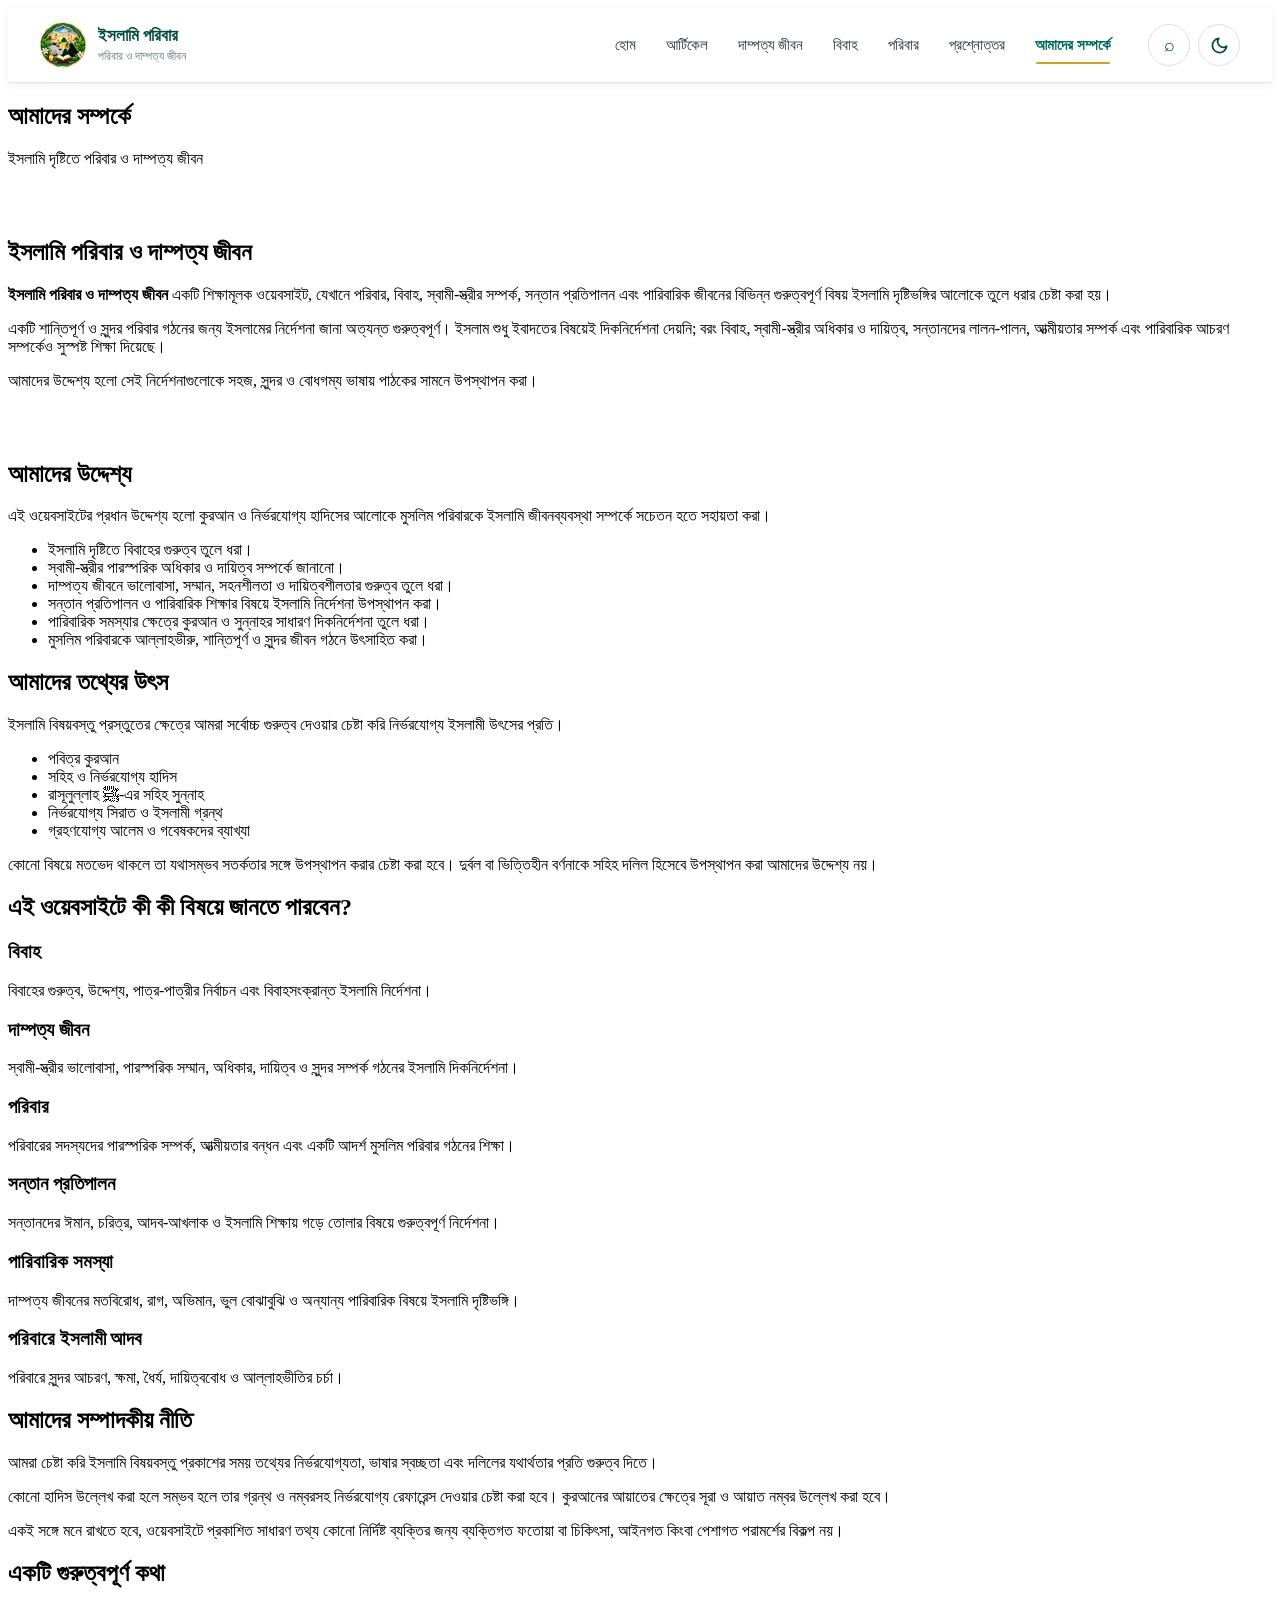
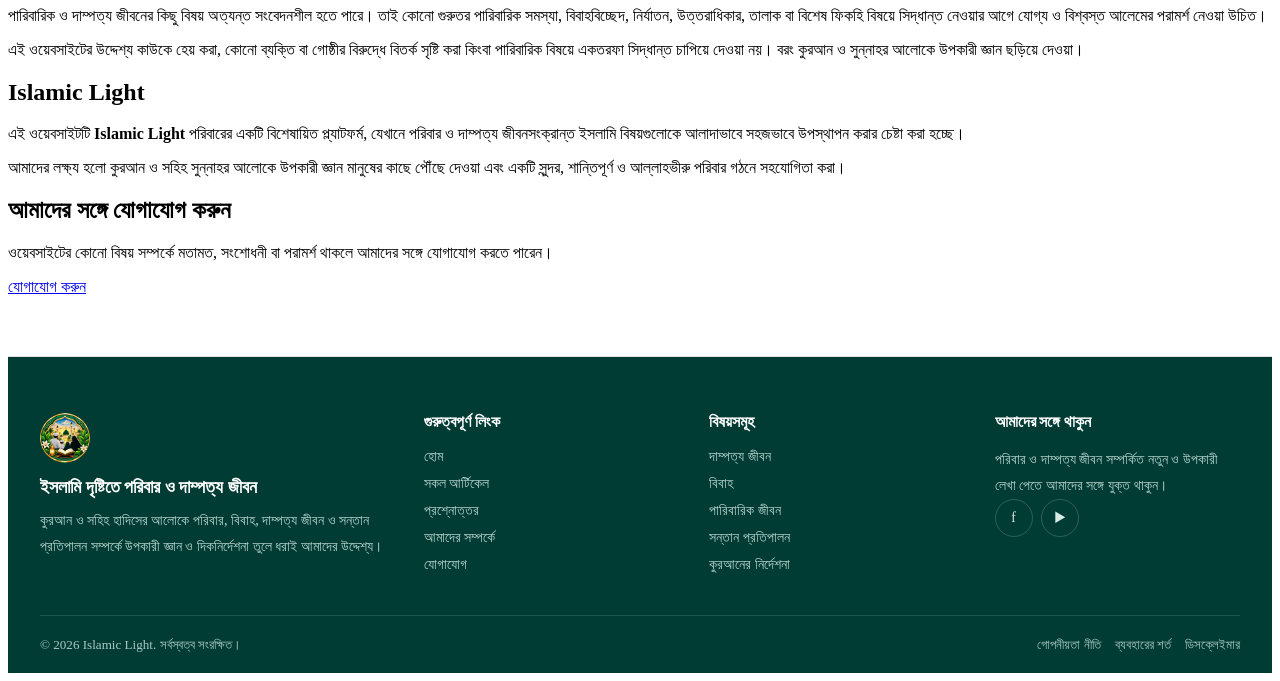
==== commit d128f8c5: "Remove breadcrumb navigation from about.html Removed unnecessary breadcrumb navigation from the abou" ====
--- a/about.html
+++ b/about.html
@@ -103,8 +103,7 @@
     <!-- About Page CSS -->
     <link
         rel="stylesheet"
-        href="/css/about.css"
-    >
+        href="/css/about.css">
 
     <!-- Global JavaScript -->
     <script
@@ -143,17 +142,6 @@
 
             <div class="container">
 
-                <nav
-                    class="breadcrumb"
-                    aria-label="Breadcrumb"
-                >
-                    <a href="/">হোম</a>
-                    <span aria-hidden="true">/</span>
-                    <span aria-current="page">
-                        আমাদের সম্পর্কে
-                    </span>
-                </nav>
-
                 <h1>
                     আমাদের সম্পর্কে
                 </h1>
--- a/css/about.css
+++ b/css/about.css
@@ -38,30 +38,7 @@
 }
 
 /* System Dark Mode Preference */
-@media (prefers-color-scheme: dark) {
-    :root:not([data-theme="light"]) {
-        --about-primary: #26a69a;
-        --about-primary-dark: #80cbc4;
-        --about-primary-light: #152c28;
-
-        --about-secondary: #ffd54f;
-        --about-secondary-light: #2c2514;
-
-        --about-text: #eceff1;
-        --about-text-light: #90a4ae;
-
-        --about-bg: #12181b;
-        --about-white: #1a2226;
-        --about-border: #263238;
-
-        --about-quote-border: #4e401b;
-        --about-disclaimer-bg: #142220;
-        --about-disclaimer-border: #213d39;
-
-        --about-shadow: 0 4px 18px rgba(0, 0, 0, 0.35);
-        --about-shadow-hover: 0 10px 28px rgba(0, 0, 0, 0.45);
-    }
-}
+
 
 /* Dark Mode Class / Attribute Support */
 body.dark-mode,
